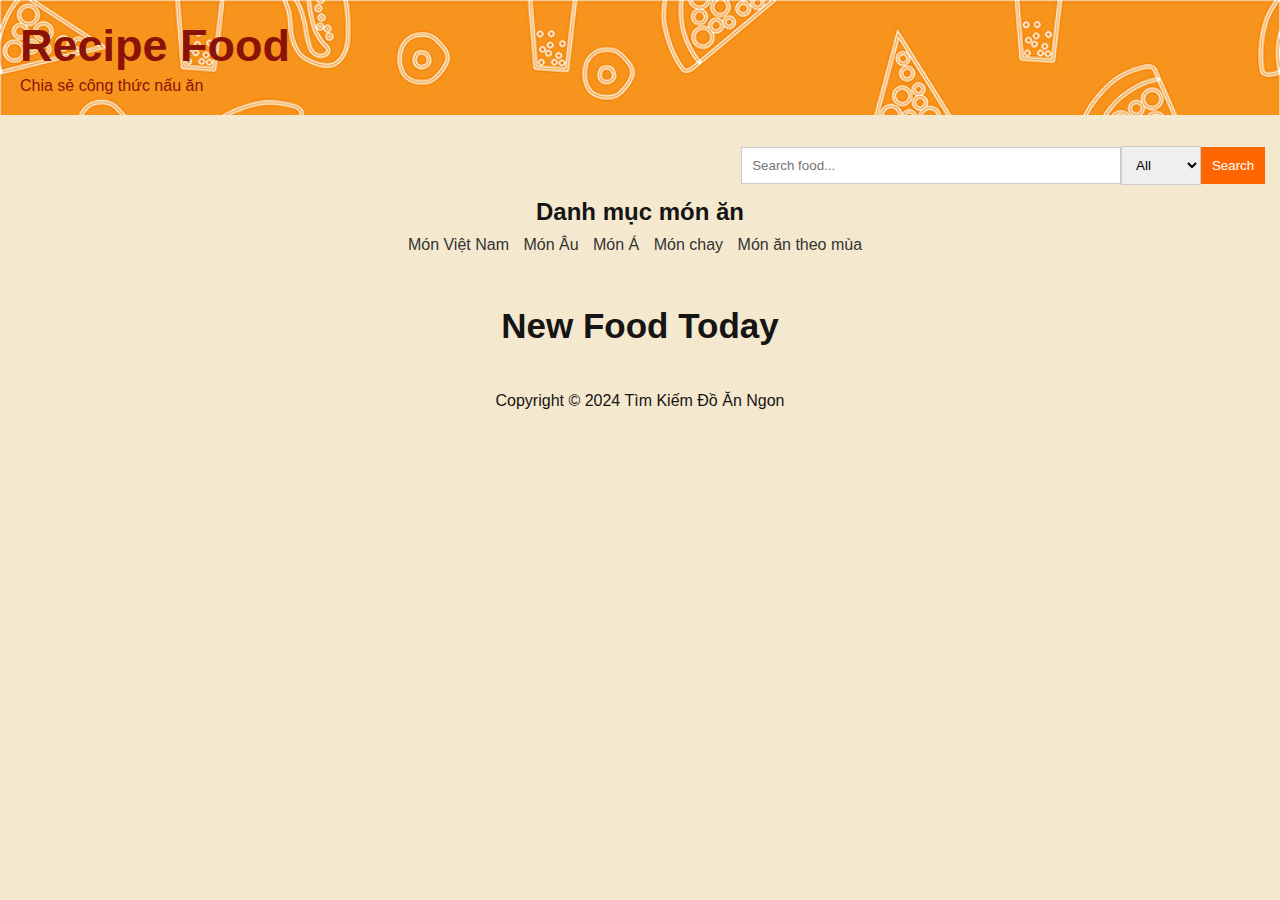
==== index.html @ f7aa157f "gigi" ====
<!DOCTYPE html>
<html lang="vi">
  <head>
    <meta charset="UTF-8" />
    <meta name="viewport" content="width=device-width, initial-scale=1.0" />
    <title>Tìm Kiếm Đồ Ăn Ngon</title>
    <link rel="stylesheet" href="style.css" />
    <script defer type="module" src="./js/index.js"></script>
  </head>
  <body>
    <header>
      <h1>Recipe Food</h1>
      <p>Chia sẻ công thức nấu ăn</p>
    </header>

    <main>
      <section class="tim-kiem">
        <form class="form">
          <input type="text" placeholder="Search food..." class="search_bar" />
          <select name="loai-mon-an">
            <option value="tat-ca">All</option>
            <option value="mon-khai-vi">Appetizer</option>
            <option value="mon-chinh">Main dishes</option>
            <option value="mon-trang-mieng">Desserts</option>
          </select>
          <button type="submit" class="btnSearch">Search</button>
        </form>
      </section>

      <section class="danh-muc">
        <h2>Danh mục món ăn</h2>
        <ul>
          <li><a href="#">Món Việt Nam</a></li>
          <li><a href="#">Món Âu</a></li>
          <li><a href="#">Món Á</a></li>
          <li><a href="#">Món chay</a></li>
          <li><a href="#">Món ăn theo mùa</a></li>
        </ul>
      </section>

      <section class="mon-an">
        <h1 style="padding-bottom: 15px; font-size: 35px;">New Food Today</h1>
        <ul class="recipe__list">
          <li class="recipe__details">
            <div>
              <img
                src="https://clipart-library.com/data_images/6103.png"
                alt=""
              />
            </div>
            <div class="recipe__infor">
              <div>
                <h3>${data.name}</h3>
                <!--<p>${data.description}</p>--> 
              </div>
              <a href="#">View Detail</a>
            </div>
          </li>
          <li class="recipe__details">
            <div>
              <img
                src="https://clipart-library.com/data_images/6103.png"
                alt=""
              />
            </div>
            <div class="recipe__infor">
              <div>
                <h3>${data.name}</h3>
                <p>${data.description}</p>
              </div>
              <a href="#">View Detail</a>
            </div>
          </li>
        </ul>
      </section>
    </main>

    <footer>
      <p>Copyright &copy; 2024 Tìm Kiếm Đồ Ăn Ngon</p>
    </footer>
  </body>
</html>
---- style.css ----
* {
  margin: 0;
  border: 0;
  box-sizing: border-box;
}

body {
  text-align: center;
  font-family: "Open Sans", sans-serif;
  color: #161414;
  background-color: #f4e9ce;
}

header {
  background-color: #ff6b15;
  color: #8a1207;
  padding: 20px;
  text-align: left;
  border-style: solid;
  background-image: url("/image/background_footer.jpg");
  background-repeat: no-repeat;
  background-size: cover;
}

header h1 {
  font-size: 45px;
  font-weight: bold;
}

header p {
  font-size: 16px;
  padding-top: 5px;
}

main {
  padding: 20px;
  background-color: #f4e9ce;
}

.tim-kiem {
  border: 1px solid #f4e9ce;
  padding: 10px;
  background-color: #f4e9ce;
}

.tim-kiem form {
  display: flex;
  align-items: center;
  position: absolute;
  right: 15px;
}

.tim-kiem form input {
  width: 380px;
  padding: 10px;
  border: 1px solid #ccc;
}

.tim-kiem form select {
  width: 80px;
  padding: 9.9px;
  border: 1px solid #ccc;
}

.tim-kiem form button {
  padding: 9.8px;
  background-color: #ff6600;
  color: #fff;
  border: 1px solid #ff6600;
}

.danh-muc {
  border: 1px solid #f4e9ce;
  padding: 40px;
  background-color: #f4e9ce;
}

.danh-muc ul {
  list-style: none;
  padding: 0;
}

.danh-muc ul li {
  padding-top: 10px;
  display: inline-block;
  margin-right: 10px;
}

.danh-muc ul li a {
  color: #333;
  text-decoration: none;
}

.mon-an {
  border: 1px solid #f4e9ce;
  padding: 10px;
  background-color: #f4e9ce;
}

.mon-an ul {
  list-style: none;
  padding: 0;
}

.mon-an ul li {
  margin-bottom: 10px;
}

.mon-an ul li a {
  text-decoration: none;
}

.mon-an ul li a img {
  width: 100px;
  height: 100px;
}

.mon-an ul li a h3 {
  font-size: medium;
}
footer p {
  text-align: center;
}

.recipe__list {
  display: grid;
  grid-template-columns: repeat(2, 1fr);
  grid-gap: 20px;
}

.recipe__details {
  background-color: #ead8c0;
  border-radius: 20px;
  display: flex;
  align-items: stretch;
  gap: 40px;
  padding: 20px 20px;
}

.recipe__details div {
  display: flex;
  align-items: center;
  justify-content: center;
}

.recipe__details img {
  width: 200px;
  height: 200px;
}

.recipe__infor {
  height: max-content;
  flex: 1;
  display: flex;
  flex-direction: column;
  align-items: start;
  justify-content: space-between;
}

.recipe__infor > div {
  display: flex;
  gap: 20px;
  flex-direction: column;
  justify-content: start;
  align-items: start;
}

.recipe__infor h3 {
  font-size: 36px;
  font-weight: 700;
  color: #1f1f1f;
  text-align: start;
}

.recipe__infor p {
  font-size: 16px;
  color: #1f1f1f;
  text-align: start;
}

.recipe__infor a {
  justify-self: flex-end;
  margin-top: 20px;
}

.hidden {
  display: none;
}
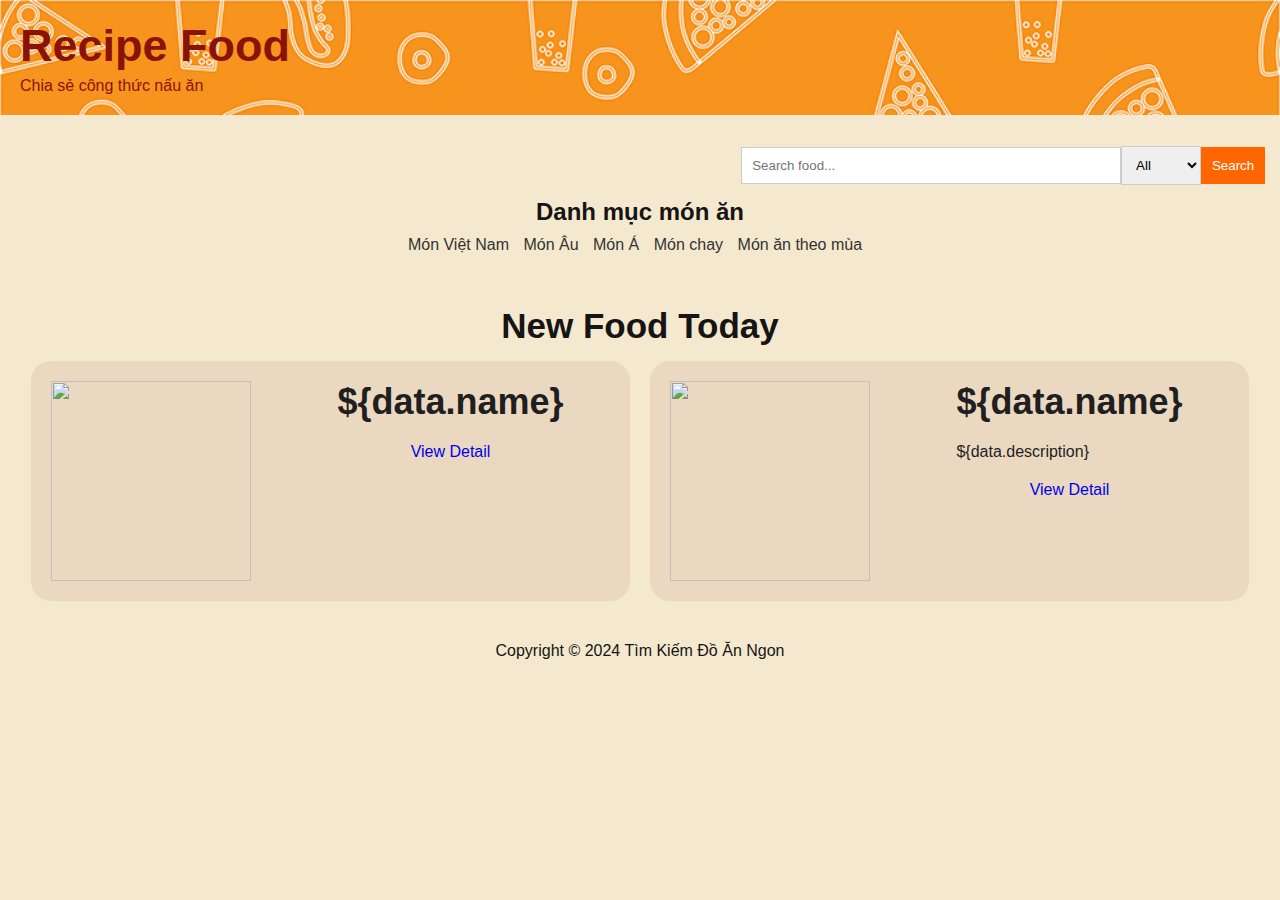
==== commit 5e00e1b9: "hhosaaaa" ====
--- a/index.html
+++ b/index.html
@@ -5,7 +5,7 @@
     <meta name="viewport" content="width=device-width, initial-scale=1.0" />
     <title>Tìm Kiếm Đồ Ăn Ngon</title>
     <link rel="stylesheet" href="style.css" />
-    <script defer type="module" src="./js/index.js"></script>
+    <script defer type="module" href = "js/index.js"></script>
   </head>
   <body>
     <header>
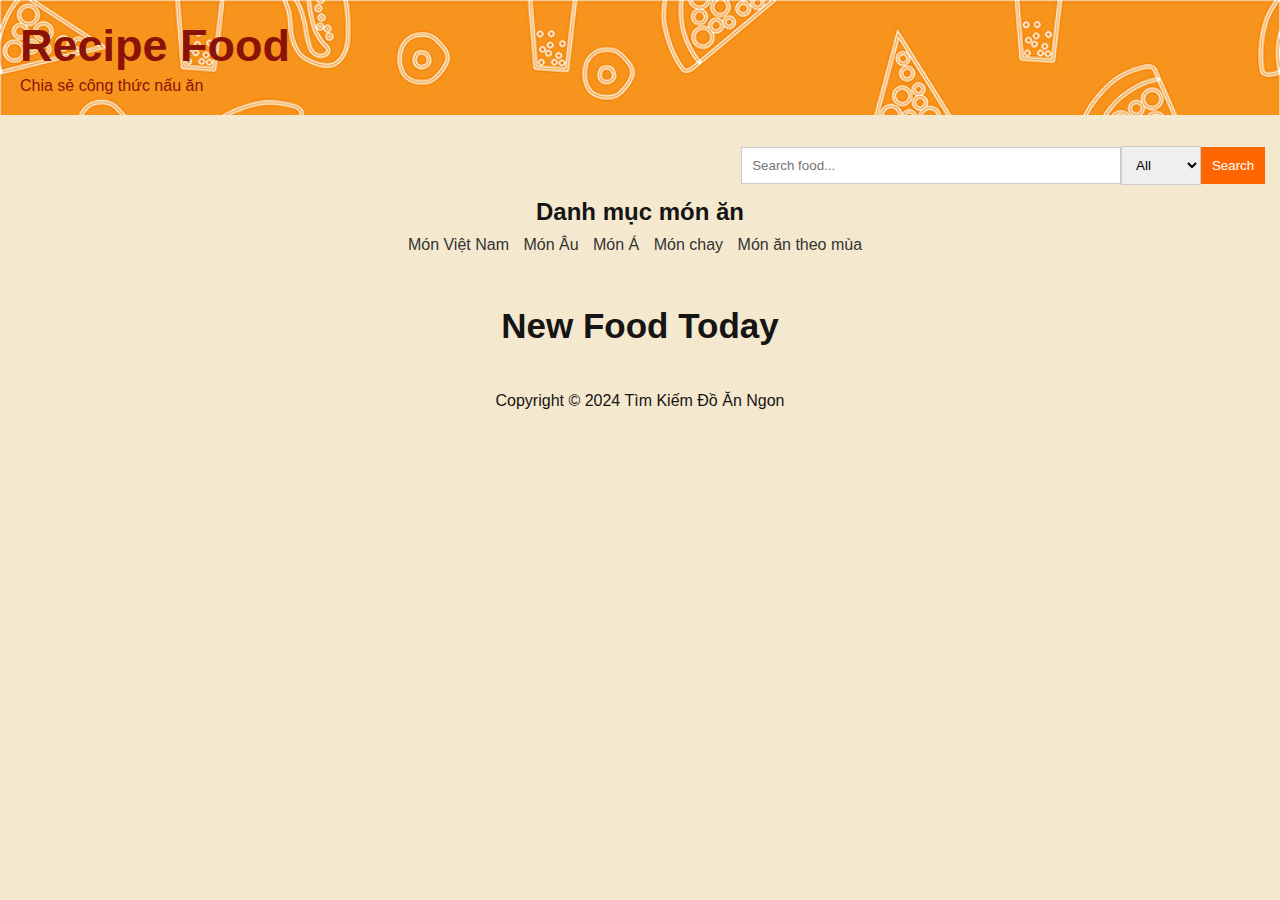
==== commit ac51e010: "hhosaaaaa" ====
--- a/index.html
+++ b/index.html
@@ -5,7 +5,8 @@
     <meta name="viewport" content="width=device-width, initial-scale=1.0" />
     <title>Tìm Kiếm Đồ Ăn Ngon</title>
     <link rel="stylesheet" href="style.css" />
-    <script defer type="module" href = "js/index.js"></script>
+   <script defer type="module" src="js/index.js"></script>
+
   </head>
   <body>
     <header>
